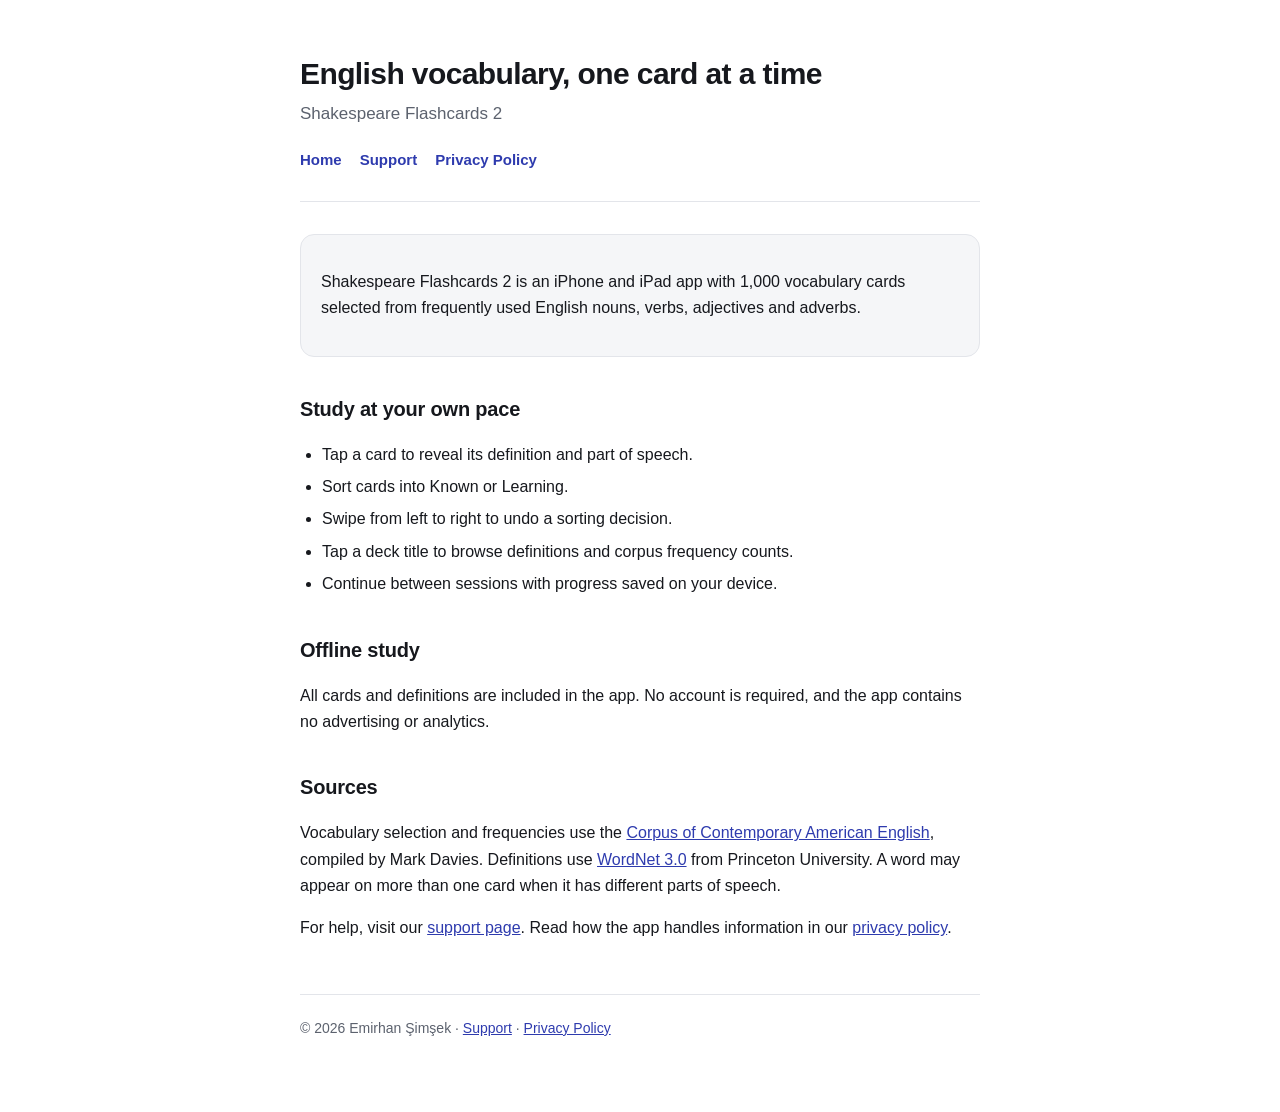
==== flashcards2/index.html @ c0e8ff70 "Add support and privacy pages for Shakespeare Flashcards 2" ====
<!DOCTYPE html>
<html lang="en">
<head>
<meta charset="utf-8">
<meta name="viewport" content="width=device-width, initial-scale=1">
<title>English vocabulary, one card at a time - Shakespeare Flashcards 2</title>
<meta name="description" content="Learn with 1,000 English vocabulary cards in Shakespeare Flashcards 2. Study offline, reveal definitions, and organize words into Known and Learning.">
<link rel="icon" href="../apple-touch-icon.png">
<link rel="stylesheet" href="../style.css">
</head>
<body><main class="wrap">
<header><h1>English vocabulary, one card at a time</h1><p class="tagline">Shakespeare Flashcards 2</p>
<nav aria-label="Main navigation"><a href="index.html">Home</a><a href="support.html">Support</a><a href="privacy.html">Privacy Policy</a></nav></header>
<div class="card"><p>Shakespeare Flashcards 2 is an iPhone and iPad app with 1,000 vocabulary cards selected from frequently used English nouns, verbs, adjectives and adverbs.</p></div>
<h2>Study at your own pace</h2><ul><li>Tap a card to reveal its definition and part of speech.</li><li>Sort cards into Known or Learning.</li><li>Swipe from left to right to undo a sorting decision.</li><li>Tap a deck title to browse definitions and corpus frequency counts.</li><li>Continue between sessions with progress saved on your device.</li></ul>
<h2>Offline study</h2><p>All cards and definitions are included in the app. No account is required, and the app contains no advertising or analytics.</p>
<h2>Sources</h2><p>Vocabulary selection and frequencies use the <a href="https://www.wordfrequency.info">Corpus of Contemporary American English</a>, compiled by Mark Davies. Definitions use <a href="https://wordnet.princeton.edu">WordNet 3.0</a> from Princeton University. A word may appear on more than one card when it has different parts of speech.</p>
<p>For help, visit our <a href="support.html">support page</a>. Read how the app handles information in our <a href="privacy.html">privacy policy</a>.</p>
<footer>&copy; 2026 Emirhan Şimşek &middot; <a href="support.html">Support</a> &middot; <a href="privacy.html">Privacy Policy</a></footer>
</main></body></html>
---- style.css ----
:root {
  --bg: #ffffff;
  --surface: #f5f6f8;
  --text: #16181d;
  --muted: #5c626e;
  --border: #e3e5ea;
  --accent: #2e3bae;
  --known: #0d9e6b;
}

@media (prefers-color-scheme: dark) {
  :root {
    --bg: #101216;
    --surface: #191c22;
    --text: #eceef2;
    --muted: #9aa1ae;
    --border: #272b33;
    --accent: #8b95f0;
    --known: #35c48e;
  }
}

* { box-sizing: border-box; }

body {
  margin: 0;
  padding: 0 20px 72px;
  background: var(--bg);
  color: var(--text);
  font: 16px/1.65 -apple-system, BlinkMacSystemFont, "Segoe UI", Roboto, Helvetica, Arial, sans-serif;
  -webkit-text-size-adjust: 100%;
}

.wrap { max-width: 680px; margin: 0 auto; }

header {
  padding: 56px 0 28px;
  border-bottom: 1px solid var(--border);
  margin-bottom: 32px;
}

h1 { font-size: 30px; line-height: 1.2; margin: 0 0 8px; letter-spacing: -0.02em; }
h2 { font-size: 20px; margin: 36px 0 10px; letter-spacing: -0.01em; }
h3 { font-size: 16px; margin: 24px 0 6px; }

.tagline { color: var(--muted); margin: 0; font-size: 17px; }

nav { margin-top: 20px; display: flex; gap: 18px; flex-wrap: wrap; }
nav a { color: var(--accent); text-decoration: none; font-weight: 600; font-size: 15px; }
nav a:hover { text-decoration: underline; }

a { color: var(--accent); }

.card {
  background: var(--surface);
  border: 1px solid var(--border);
  border-radius: 14px;
  padding: 18px 20px;
  margin: 18px 0;
}

.badge {
  display: inline-block;
  background: var(--known);
  color: #fff;
  font-size: 13px;
  font-weight: 700;
  padding: 5px 12px;
  border-radius: 999px;
  margin-bottom: 12px;
}

ul { padding-left: 22px; }
li { margin: 6px 0; }

.muted { color: var(--muted); }
.small { font-size: 14px; }

footer {
  margin-top: 52px;
  padding-top: 22px;
  border-top: 1px solid var(--border);
  color: var(--muted);
  font-size: 14px;
}

code {
  background: var(--surface);
  border: 1px solid var(--border);
  border-radius: 5px;
  padding: 1px 6px;
  font-size: 14px;
}

/* App icon in the page header */
.hero {
  display: flex;
  align-items: center;
  gap: 22px;
  flex-wrap: wrap;
}

.app-icon {
  width: 104px;
  height: 104px;
  flex: 0 0 auto;
  border-radius: 23%;
  background: #fff;                 /* engraving is black on white */
  border: 1px solid var(--border);
  box-shadow: 0 6px 20px rgba(0, 0, 0, .16);
  object-fit: cover;
}

.hero-text { min-width: 0; }
.hero-text h1 { margin-bottom: 6px; }

@media (max-width: 460px) {
  .app-icon { width: 84px; height: 84px; }
  h1 { font-size: 26px; }
}
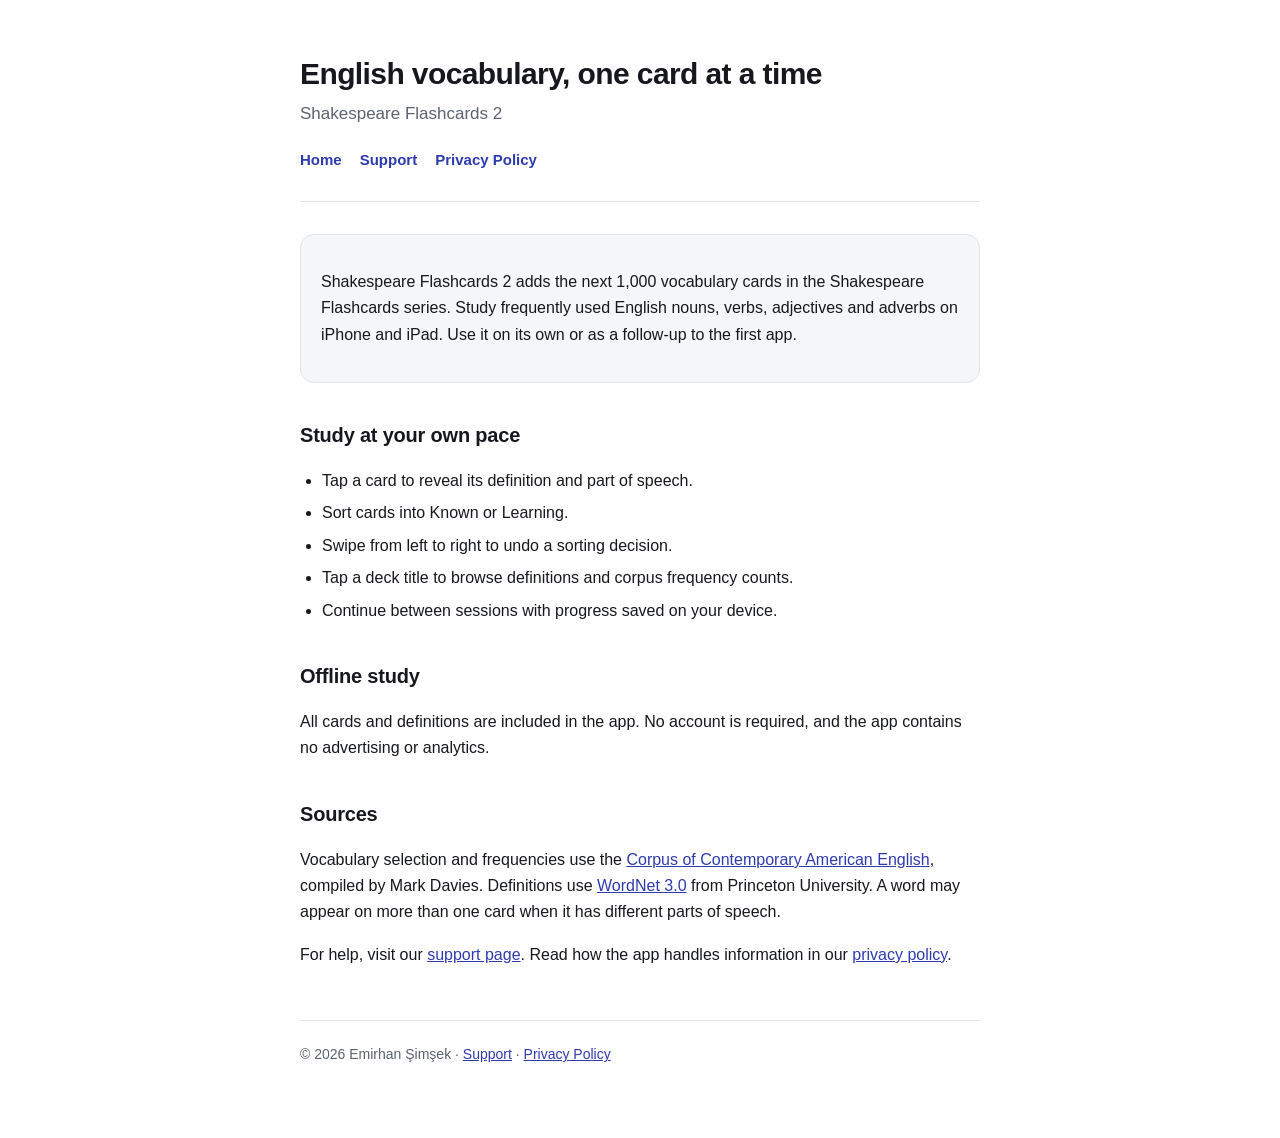
==== commit 4cbb59ea: "Clarify the second vocabulary deck on store support pages" ====
--- a/flashcards2/index.html
+++ b/flashcards2/index.html
@@ -4,14 +4,14 @@
 <meta charset="utf-8">
 <meta name="viewport" content="width=device-width, initial-scale=1">
 <title>English vocabulary, one card at a time - Shakespeare Flashcards 2</title>
-<meta name="description" content="Learn with 1,000 English vocabulary cards in Shakespeare Flashcards 2. Study offline, reveal definitions, and organize words into Known and Learning.">
+<meta name="description" content="Study the next 1,000 English vocabulary cards with Shakespeare Flashcards 2. Study offline, reveal definitions, and organize words into Known and Learning.">
 <link rel="icon" href="../apple-touch-icon.png">
 <link rel="stylesheet" href="../style.css">
 </head>
 <body><main class="wrap">
 <header><h1>English vocabulary, one card at a time</h1><p class="tagline">Shakespeare Flashcards 2</p>
 <nav aria-label="Main navigation"><a href="index.html">Home</a><a href="support.html">Support</a><a href="privacy.html">Privacy Policy</a></nav></header>
-<div class="card"><p>Shakespeare Flashcards 2 is an iPhone and iPad app with 1,000 vocabulary cards selected from frequently used English nouns, verbs, adjectives and adverbs.</p></div>
+<div class="card"><p>Shakespeare Flashcards 2 adds the next 1,000 vocabulary cards in the Shakespeare Flashcards series. Study frequently used English nouns, verbs, adjectives and adverbs on iPhone and iPad. Use it on its own or as a follow-up to the first app.</p></div>
 <h2>Study at your own pace</h2><ul><li>Tap a card to reveal its definition and part of speech.</li><li>Sort cards into Known or Learning.</li><li>Swipe from left to right to undo a sorting decision.</li><li>Tap a deck title to browse definitions and corpus frequency counts.</li><li>Continue between sessions with progress saved on your device.</li></ul>
 <h2>Offline study</h2><p>All cards and definitions are included in the app. No account is required, and the app contains no advertising or analytics.</p>
 <h2>Sources</h2><p>Vocabulary selection and frequencies use the <a href="https://www.wordfrequency.info">Corpus of Contemporary American English</a>, compiled by Mark Davies. Definitions use <a href="https://wordnet.princeton.edu">WordNet 3.0</a> from Princeton University. A word may appear on more than one card when it has different parts of speech.</p>
